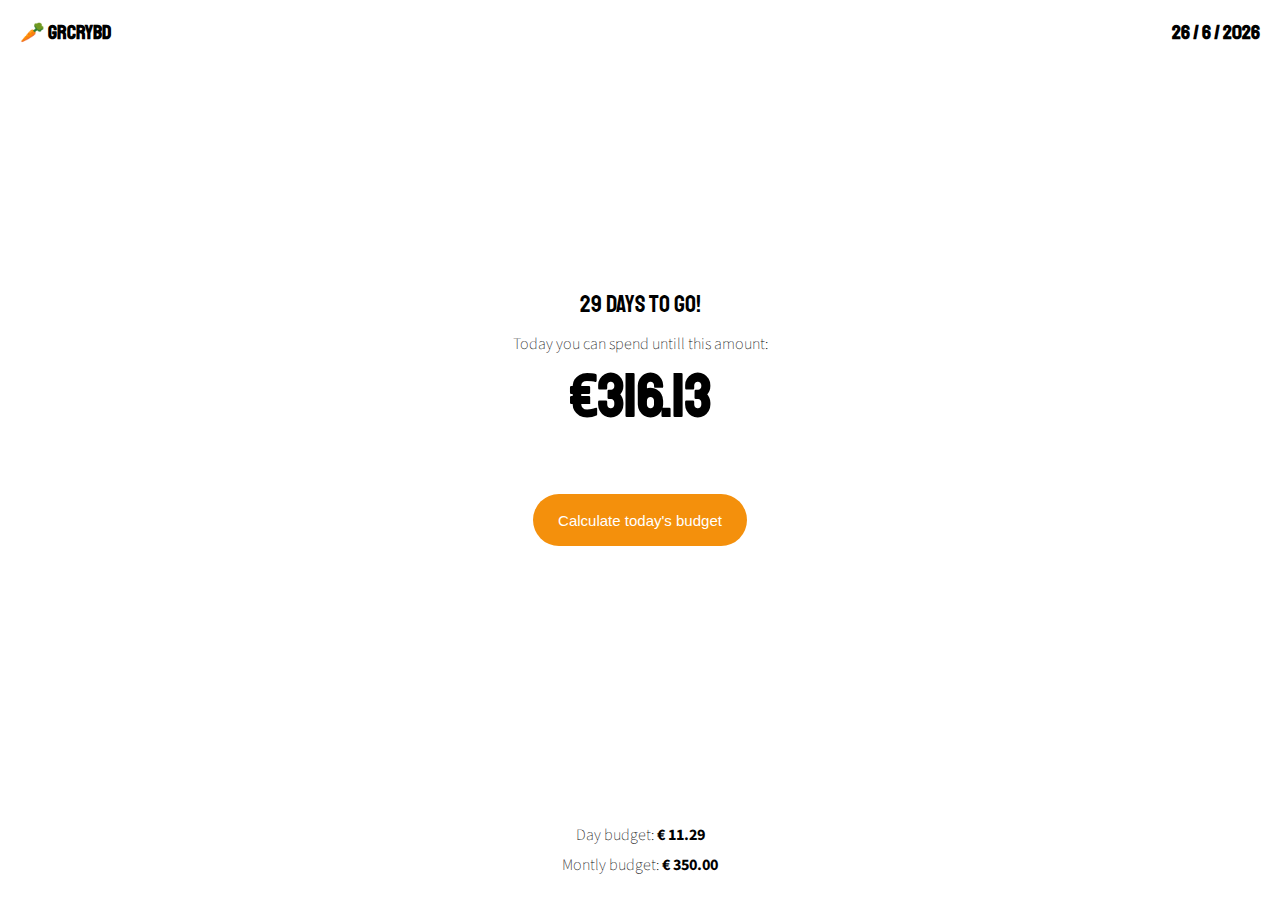
==== index.html @ a5b3aa34 "save" ====
<!DOCTYPE html>
<html lang="en">

<head>
    <meta charset="UTF-8" />
    <meta name="viewport" content="width=device-width, initial-scale=1.0" />
    <meta http-equiv="X-UA-Compatible" content="ie=edge" />
    <link rel="preconnect" href="https://fonts.gstatic.com">
    <link href="https://fonts.googleapis.com/css2?family=Staatliches&display=swap" rel="stylesheet">
    <link href="https://fonts.googleapis.com/css2?family=Source+Sans+Pro:wght@200;400&display=swap" rel="stylesheet">

    <title>🥕 GRCRYBD</title>

    <head>
        <link rel="stylesheet" href="style.css">
        <meta name="apple-mobile-web-app-capable" content="yes" />
    </head>

<body>

    <head>
        <h5>🥕 grcryBD <span id="date-today"></span></h5>
    </head>
    <section class="main-content">

        <div class="budget">

            <div class="new-month hidden">
                🥳
            </div>
            <p><span id="days-left"></span> days to go!</p>
            <h6 class="subtext">Today you can spend untill this amount:</h6>

            <h2>€<span id="budget-left"></span></h2>

            <!--<h6 class="subtext">Tomorrow's budget<span id="budget-left-tomorrow" class="bold"></span></h6>-->



            <button class="show-modal">Calculate today's budget</button>

            <div class="modal hidden">
                <button class="close-modal">&times;</button>
                <div class="modal-content">
                    <div class="input-money">
                        <h3 class="input-money__title">How much is in the bank account?</h3>
                        <span class="input-symbol-euro">
                            <input type="number" id="calculate-input" autofocus>
                        </span>
                        <button class="btn calculate-button">Calculate it!</button>
                        <p class="input-alert hidden">Fill out a numer</p>
                    </div>
                    <div class="result hidden">
                        <h6>Today you can spend..</h6>
                        <h2><span id="spendable"></span></h2>
                    </div>
                </div>
            </div>
            <div class=" overlay hidden">
            </div>




            <!--<a id="cta-homepage" class="btn btn-primary" href="grcrybd-lijst.html" role="button">Check the full list of
                this month</a>-->
        </div>
    </section>

    <footer>
        <!-- <h6 class="subtext"><strong><span id="days-left">
                </span> days</strong> till new budget.</h6> -->
        <h6>Day budget: <span id="budget-dayly" class="bold"></span></h6>
        <h6 class="pink">Montly budget: <span id="budget-total" class="bold"></span></h6>
    </footer>



    <script src="script.js"></script>
    <script src="modal.js"></script>
    <script src="calculate-money-today.js"></script>


</body>


</html>
---- style.css ----
* {
  margin: 0;
  padding: 0;
  -webkit-box-sizing: border-box;
          box-sizing: border-box;
}

*,
*::before,
*::after {
  -webkit-box-sizing: inherit;
          box-sizing: inherit;
}

html {
  font-size: 62.5%; 
  /* 1rem = 10px, 10px/16px = 62,5% */
              align-items: center;
    font-family: 'Staatliches', cursive;
    color: black; 
}

:root{
  --orange: #f4900c;
  --white: #fff;
  --gray: #333;
  --black: #000;
}
  
body {
    font-size: 2.4rem;
    display: flex;
    min-height: 100vh;
    flex-direction: column;
}
    

        .main-content {
            text-align: center;  
            flex: 1;
            /* center the content in the middle of the screen */
            display: flex;
            align-items: center;
            justify-content: center;
        }
        h2 {
            font-size: 6rem;
            margin-bottom: 1rem;
        }

        .subtext{
        }
        p{
            margin-bottom: 10px;
        }
        h5{
            text-align: left;
            padding: 20px;
        }
        #date-today{
            float: right;
        }
        h6{
            font-family: 'Source Sans Pro', sans-serif;
            font-weight: 100;
            padding: 4px;
        }
        .bold{
            font-family: 'Source Sans Pro', sans-serif;
            font-weight: bold;
        }

        footer{
            text-align: center;
            margin-bottom: 20px;
        }



.show-modal {
  font-size: 1.5rem;
  padding: 1.75rem 2.5rem;
  margin: 5rem 2rem;
  border: none;
  background-color: var(--orange);
  color: var(--white);
  border-radius: 10rem;
  cursor: pointer;
}

.close-modal {
  position: absolute;
  top: 1.2rem;
  right: 2rem;
  font-size: 5rem;
  color: var(--gray);
  cursor: pointer;
  border: none;
  background: none;
}

/* -------------------------- */
/* CLASSES TO MAKE MODAL WORK */
.hidden {
  display: none;
}

.modal { 
  position: absolute;
  top: 50%;
  left: 50%;
  transform: translate(-50%, -50%);
  width: 70%;

  background-color: white;
  padding: 4rem;
  box-shadow: 0 3rem 5rem rgba(0, 0, 0, 0.3);
  z-index: 10;
  height: 85%;
width: 80%;
}

@media only screen and (max-width: 600px) {
  .modal {
    height: 100vh;
    width: 100vw;
    padding: 0;
  }
  .overlay{
    width: 100vw;
  }
}


.overlay {
  position: absolute;
  top: 0;
  left: 0;
  width: 100%;
  height: 100%;
  background-color: rgba(0, 0, 0, 0.6);
  backdrop-filter: blur(3px);
  z-index: 5;
}

.result{
  margin-top: 5rem;
}

.input-money{
  margin-top: 12rem;
}

.input-money__title{
  padding: 2rem;
}

#calculate-input{
  font-size: 1.5rem;
  padding: 1.75rem 2.5rem;
  margin: 2rem 2rem;
  border: 1px solid var(--orange);
  color: var(--black);
  border-radius: 10rem;
  cursor: pointer;
}

#calculate-input:focus{
  outline: 0;
}

input {
    background-image: url("data:image/svg+xml;utf8,<svg xmlns='http://www.w3.org/2000/svg' version='1.1' height='16px' width='85px'><text x='2' y='13' fill='gray' font-size='12' font-family='arial'>$</text></svg>");
    padding-left: 12px;
    background-repeat: no-repeat;
    background-size: auto;
}


.calculate-button{
  margin-left: -100px;
  font-size: 1.5rem;
  padding: 1.75rem 2.5rem;
  border: 1px solid var(--orange);
  background-color: var(--orange);
  border-radius: 10rem;
  cursor: pointer;
  color: var(--white);
}

.new-month-budget{
  font-size: 4rem;
}
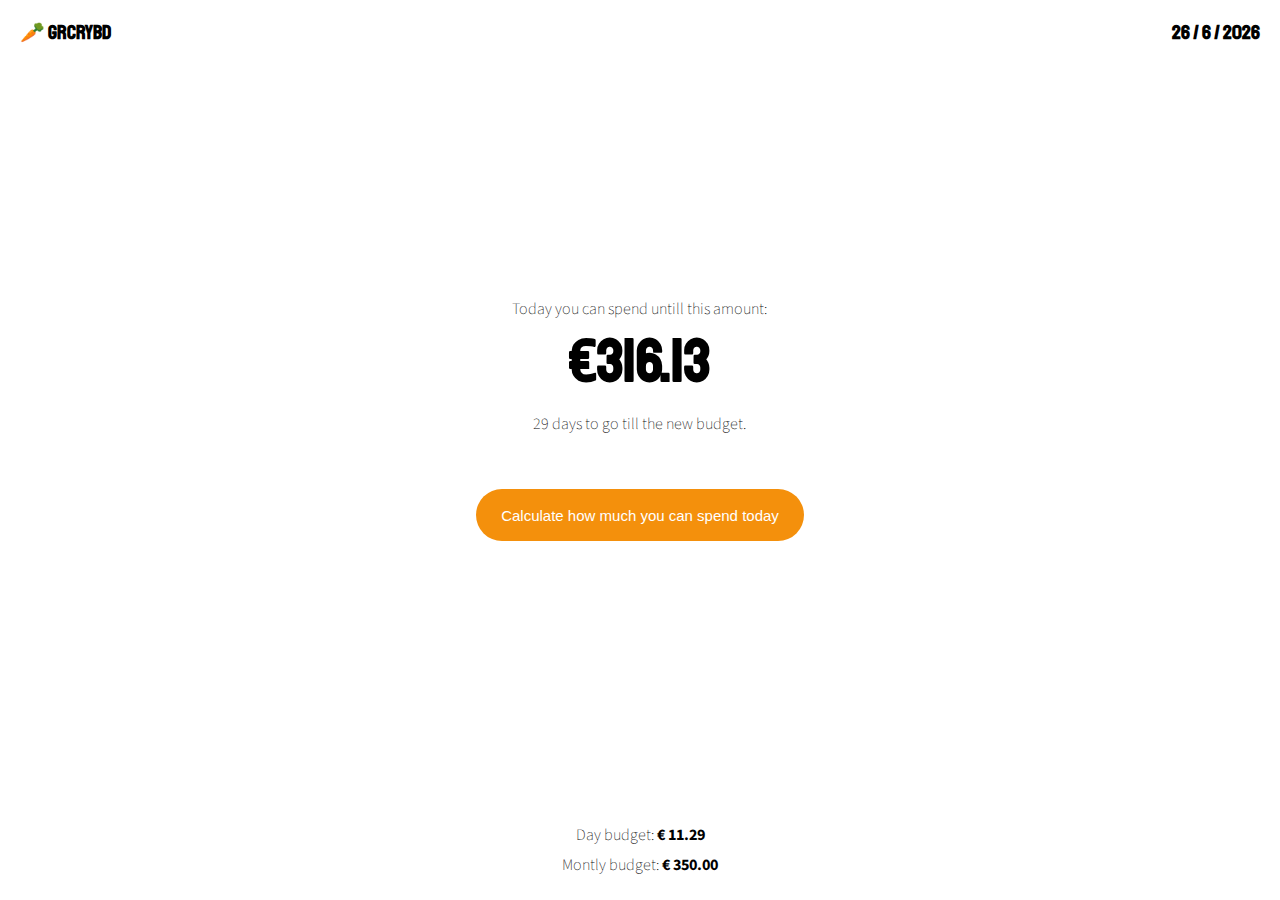
==== commit 73a39999: "save" ====
--- a/index.html
+++ b/index.html
@@ -28,7 +28,7 @@
             <div class="new-month hidden">
                 🥳
             </div>
-            <p><span id="days-left"></span> days to go!</p>
+
             <h6 class="subtext">Today you can spend untill this amount:</h6>
 
             <h2>€<span id="budget-left"></span></h2>
@@ -36,24 +36,18 @@
             <!--<h6 class="subtext">Tomorrow's budget<span id="budget-left-tomorrow" class="bold"></span></h6>-->
 
 
-
-            <button class="show-modal">Calculate today's budget</button>
-
+            <h6 class="subtext"><span id="days-left"></span> days to go till the new budget.</h6>
+            <button class="show-modal">Calculate how much you can spend today</button>
             <div class="modal hidden">
                 <button class="close-modal">&times;</button>
-                <div class="modal-content">
-                    <div class="input-money">
-                        <h3 class="input-money__title">How much is in the bank account?</h3>
-                        <span class="input-symbol-euro">
-                            <input type="number" id="calculate-input" autofocus>
-                        </span>
-                        <button class="btn calculate-button">Calculate it!</button>
-                        <p class="input-alert hidden">Fill out a numer</p>
-                    </div>
-                    <div class="result hidden">
-                        <h6>Today you can spend..</h6>
-                        <h2><span id="spendable"></span></h2>
-                    </div>
+                <div class="input-money">
+                    <h3 class="input-money__title">How much is in the bank account?</h3>
+                    <input type="number" id="calculate-input" autofocus>
+                    <button class="btn calculate-button">Calculate it!</button>
+                </div>
+                <div class="result hidden">
+                    <h6>Today you can spend..</h6>
+                    <h2><span id="spendable"></span></h2>
                 </div>
             </div>
             <div class=" overlay hidden">
@@ -68,8 +62,6 @@
     </section>
 
     <footer>
-        <!-- <h6 class="subtext"><strong><span id="days-left">
-                </span> days</strong> till new budget.</h6> -->
         <h6>Day budget: <span id="budget-dayly" class="bold"></span></h6>
         <h6 class="pink">Montly budget: <span id="budget-total" class="bold"></span></h6>
     </footer>
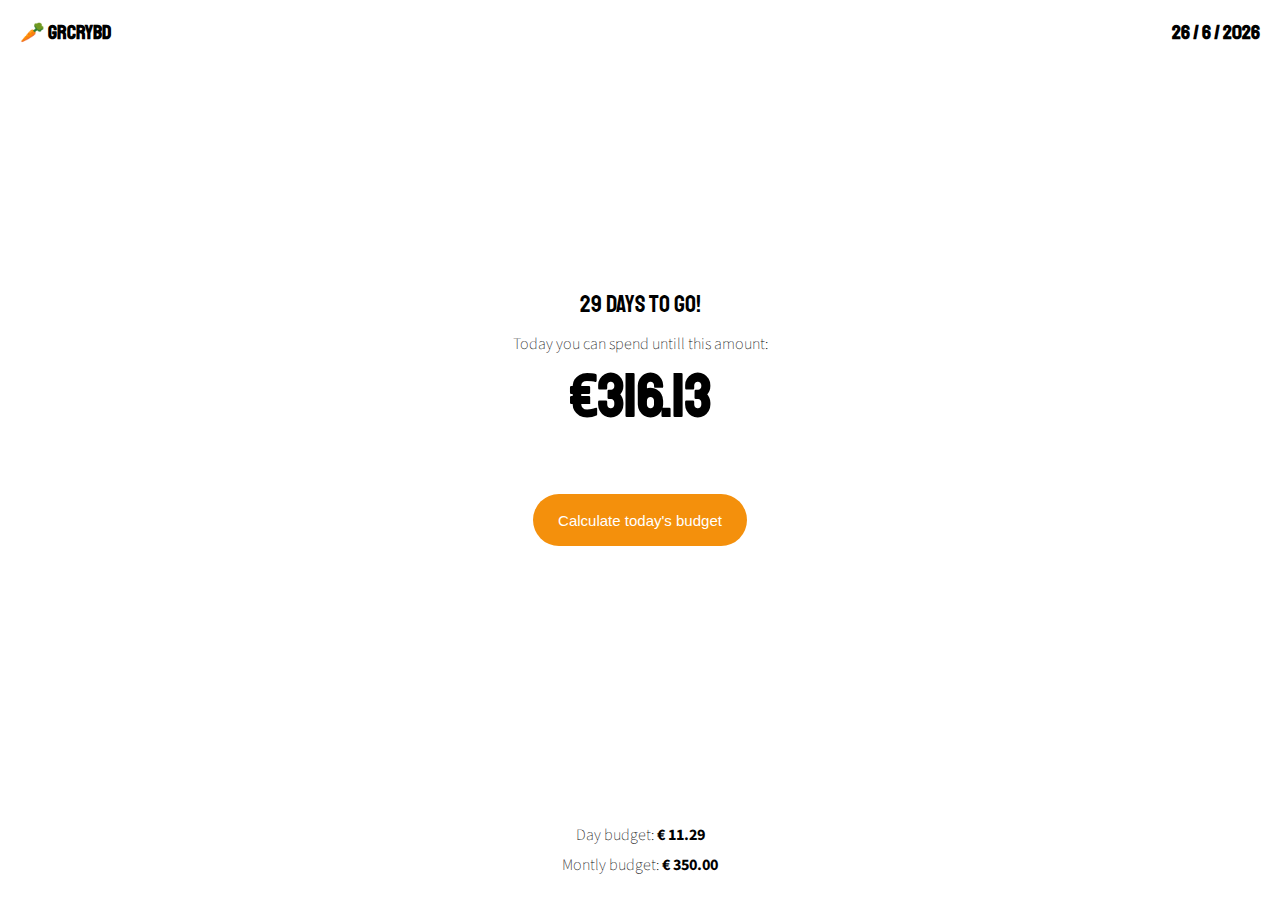
==== commit b9886230: "Merge branch 'new-branch'" ====
--- a/index.html
+++ b/index.html
@@ -28,7 +28,7 @@
             <div class="new-month hidden">
                 🥳
             </div>
-
+            <p><span id="days-left"></span> days to go!</p>
             <h6 class="subtext">Today you can spend untill this amount:</h6>
 
             <h2>€<span id="budget-left"></span></h2>
@@ -36,18 +36,24 @@
             <!--<h6 class="subtext">Tomorrow's budget<span id="budget-left-tomorrow" class="bold"></span></h6>-->
 
 
-            <h6 class="subtext"><span id="days-left"></span> days to go till the new budget.</h6>
-            <button class="show-modal">Calculate how much you can spend today</button>
+
+            <button class="show-modal">Calculate today's budget</button>
+
             <div class="modal hidden">
                 <button class="close-modal">&times;</button>
-                <div class="input-money">
-                    <h3 class="input-money__title">How much is in the bank account?</h3>
-                    <input type="number" id="calculate-input" autofocus>
-                    <button class="btn calculate-button">Calculate it!</button>
-                </div>
-                <div class="result hidden">
-                    <h6>Today you can spend..</h6>
-                    <h2><span id="spendable"></span></h2>
+                <div class="modal-content">
+                    <div class="input-money">
+                        <h3 class="input-money__title">How much is in the bank account?</h3>
+                        <span class="input-symbol-euro">
+                            <input type="number" id="calculate-input" autofocus>
+                        </span>
+                        <button class="btn calculate-button">Calculate it!</button>
+                        <p class="input-alert hidden">Fill out a numer</p>
+                    </div>
+                    <div class="result hidden">
+                        <h6>Today you can spend..</h6>
+                        <h2><span id="spendable"></span></h2>
+                    </div>
                 </div>
             </div>
             <div class=" overlay hidden">
@@ -62,6 +68,8 @@
     </section>
 
     <footer>
+        <!-- <h6 class="subtext"><strong><span id="days-left">
+                </span> days</strong> till new budget.</h6> -->
         <h6>Day budget: <span id="budget-dayly" class="bold"></span></h6>
         <h6 class="pink">Montly budget: <span id="budget-total" class="bold"></span></h6>
     </footer>
